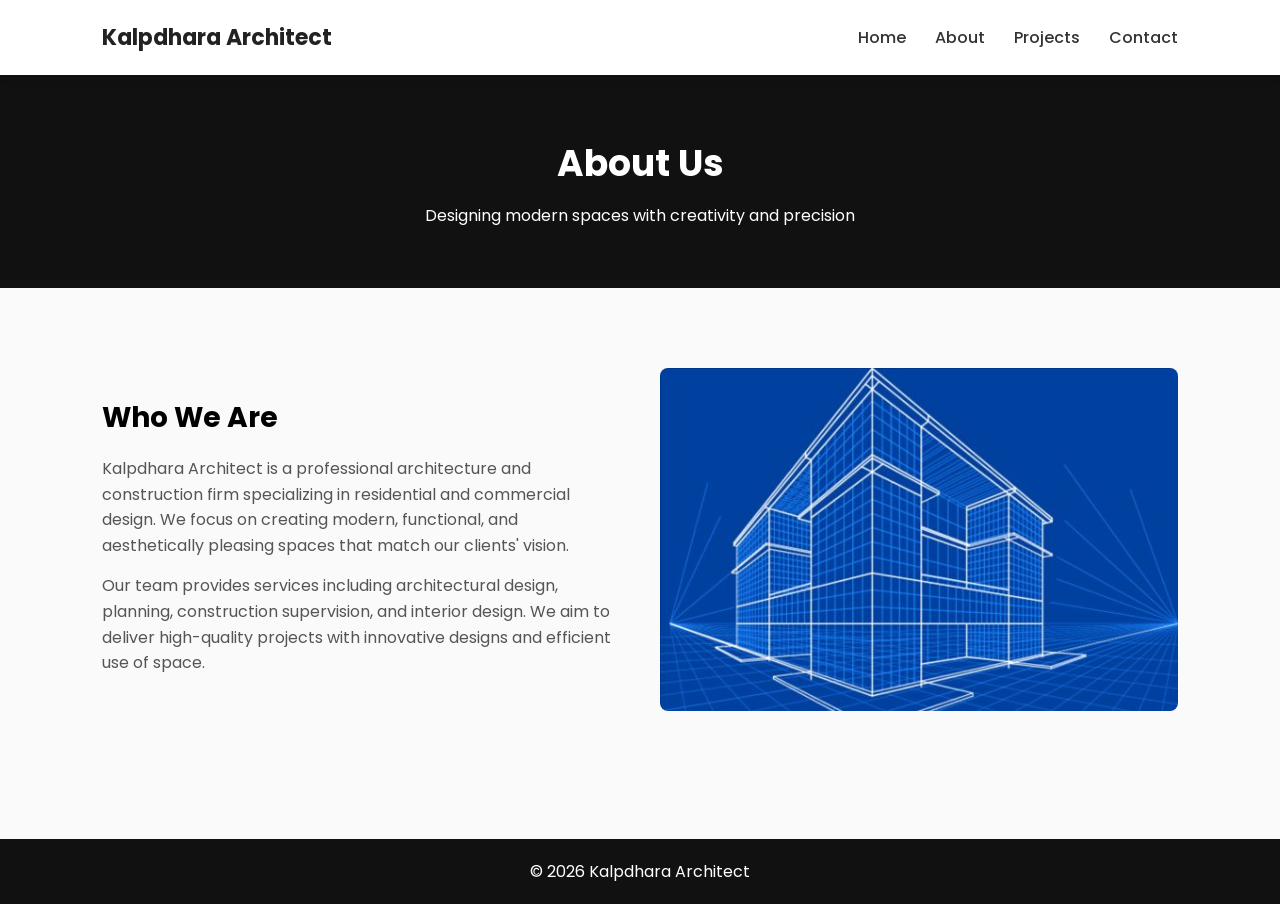
==== about.html @ 81e4fa1d "first commit" ====
<!DOCTYPE html>
<html lang="en">

<head>

<meta charset="UTF-8">
<meta name="viewport" content="width=device-width, initial-scale=1.0">

<title>About - Kalpdhara Architect</title>

<meta name="description" content="Learn about Kalpdhara Architect - a professional architecture and construction firm delivering modern residential and commercial designs.">

<link rel="stylesheet" href="css/style.css">

<link href="https://fonts.googleapis.com/css2?family=Poppins:wght@300;400;600&display=swap" rel="stylesheet">

</head>

<body>

<header>

<h1>Kalpdhara Architect</h1>

<nav>

<a href="index.html">Home</a>
<a href="about.html">About</a>
<a href="projects.html">Projects</a>
<a href="contact.html">Contact</a>

</nav>

</header>


<!-- PAGE BANNER -->

<section class="page-banner">

<h2>About Us</h2>

<p>Designing modern spaces with creativity and precision</p>

</section>


<!-- ABOUT CONTENT -->

<section class="about-section">

<div class="about-container">

<div class="about-text">

<h3>Who We Are</h3>

<p>
Kalpdhara Architect is a professional architecture and construction firm
specializing in residential and commercial design. We focus on creating
modern, functional, and aesthetically pleasing spaces that match our
clients' vision.
</p>

<p>
Our team provides services including architectural design, planning,
construction supervision, and interior design. We aim to deliver
high-quality projects with innovative designs and efficient use of space.
</p>

</div>

<div class="about-image">

<img src="images/about.jpg" alt="Architecture design">

</div>

</div>

</section>


<footer>

<p>© 2026 Kalpdhara Architect</p>

</footer>

<script src="js/script.js"></script>

</body>

</html>
---- css/style.css ----
/* Global Reset */

*{
margin:0;
padding:0;
box-sizing:border-box;
}

body{
font-family: 'Poppins', sans-serif;
background:#fafafa;
line-height:1.6;
}


/* HEADER */

header{
display:flex;
justify-content:space-between;
align-items:center;
padding:20px 8%;
background:white;
box-shadow:0 2px 10px rgba(0,0,0,0.08);
position:sticky;
top:0;
z-index:1000;
}

header h1{
font-size:22px;
color:#222;
}

nav a{
margin-left:25px;
text-decoration:none;
color:#333;
font-weight:500;
transition:0.3s;
}

nav a:hover{
color:#c79a3b;
}


/* HERO SECTION */

.hero{
height:80vh;
background:url('../images/hero.jpg') center/cover no-repeat;
display:flex;
align-items:center;
justify-content:center;
text-align:center;
color:white;
position:relative;
}

.hero::after{
content:"";
position:absolute;
top:0;
left:0;
width:100%;
height:100%;
background:rgba(0,0,0,0.45);
}

.hero-content{
position:relative;
z-index:1;
}

.hero-content h2{
font-size:48px;
margin-bottom:15px;
}

.hero-content p{
font-size:20px;
margin-bottom:25px;
}


/* BUTTON */

.btn{
background:#c79a3b;
padding:12px 30px;
color:white;
text-decoration:none;
border-radius:5px;
transition:0.3s;
}

.btn:hover{
background:#a87c25;
}


/* SERVICES */

.services{
padding:80px 8%;
text-align:center;
}

.services h2{
font-size:32px;
margin-bottom:20px;
}

.service-grid{
display:grid;
grid-template-columns:repeat(auto-fit,minmax(250px,1fr));
gap:30px;
margin-top:40px;
}

.service-card{
background:white;
padding:30px;
border-radius:8px;
box-shadow:0 5px 20px rgba(0,0,0,0.08);
transition:0.3s;
}

.service-card:hover{
transform:translateY(-6px);
}


/* PROJECTS */

.projects{
padding:80px 8%;
text-align:center;
}

.projects h2{
font-size:32px;
margin-bottom:30px;
}

.project-grid{
display:grid;
grid-template-columns:repeat(auto-fit,minmax(300px,1fr));
gap:30px;
}

.project-card{
background:white;
padding:15px;
border-radius:8px;
box-shadow:0 5px 20px rgba(0,0,0,0.08);
transition:0.3s;
}

.project-card:hover{
transform:translateY(-6px);
}

.project-card img{
width:100%;
border-radius:6px;
margin-bottom:10px;
}


/* FOOTER */

footer{
text-align:center;
padding:20px;
background:#111;
color:white;
margin-top:40px;
}


/* WHATSAPP BUTTON */

.whatsapp{
position:fixed;
bottom:20px;
right:20px;
background:#25D366;
color:white;
padding:12px 18px;
border-radius:30px;
text-decoration:none;
font-size:14px;
box-shadow:0 4px 10px rgba(0,0,0,0.2);
}


/* MOBILE */

@media(max-width:768px){

header{
flex-direction:column;
align-items:flex-start;
}

nav{
margin-top:10px;
}

.hero-content h2{
font-size:32px;
}

.hero-content p{
font-size:16px;
}

}
/* PAGE BANNER */

.page-banner{

background:#111;
color:white;
text-align:center;
padding:60px 20px;

}

.page-banner h2{

font-size:36px;
margin-bottom:10px;

}


/* ABOUT SECTION */

.about-section{

padding:80px 8%;

}

.about-container{

display:grid;
grid-template-columns:1fr 1fr;
gap:40px;
align-items:center;

}

.about-text h3{

font-size:28px;
margin-bottom:15px;

}

.about-text p{

margin-bottom:15px;
color:#555;

}

.about-image img{

width:100%;
border-radius:8px;

}


/* MOBILE */

@media(max-width:768px){

.about-container{

grid-template-columns:1fr;

}

}
/* CONTACT PAGE */

.contact-section{

padding:80px 8%;
text-align:center;

}

.contact-container{

display:grid;
grid-template-columns:repeat(auto-fit,minmax(250px,1fr));
gap:30px;
margin-top:30px;

}

.contact-card{

background:white;
padding:30px;
border-radius:8px;
box-shadow:0 5px 20px rgba(0,0,0,0.08);
transition:0.3s;

}

.contact-card:hover{

transform:translateY(-5px);

}

.contact-card a{

color:#c79a3b;
text-decoration:none;
font-weight:500;

}

.map-section{

margin-top:40px;

}

/* CTA SECTION */

.cta{

background:#111;
color:white;
text-align:center;
padding:70px 20px;

}

.cta h2{

font-size:32px;
margin-bottom:15px;

}

.cta p{

margin-bottom:20px;

}
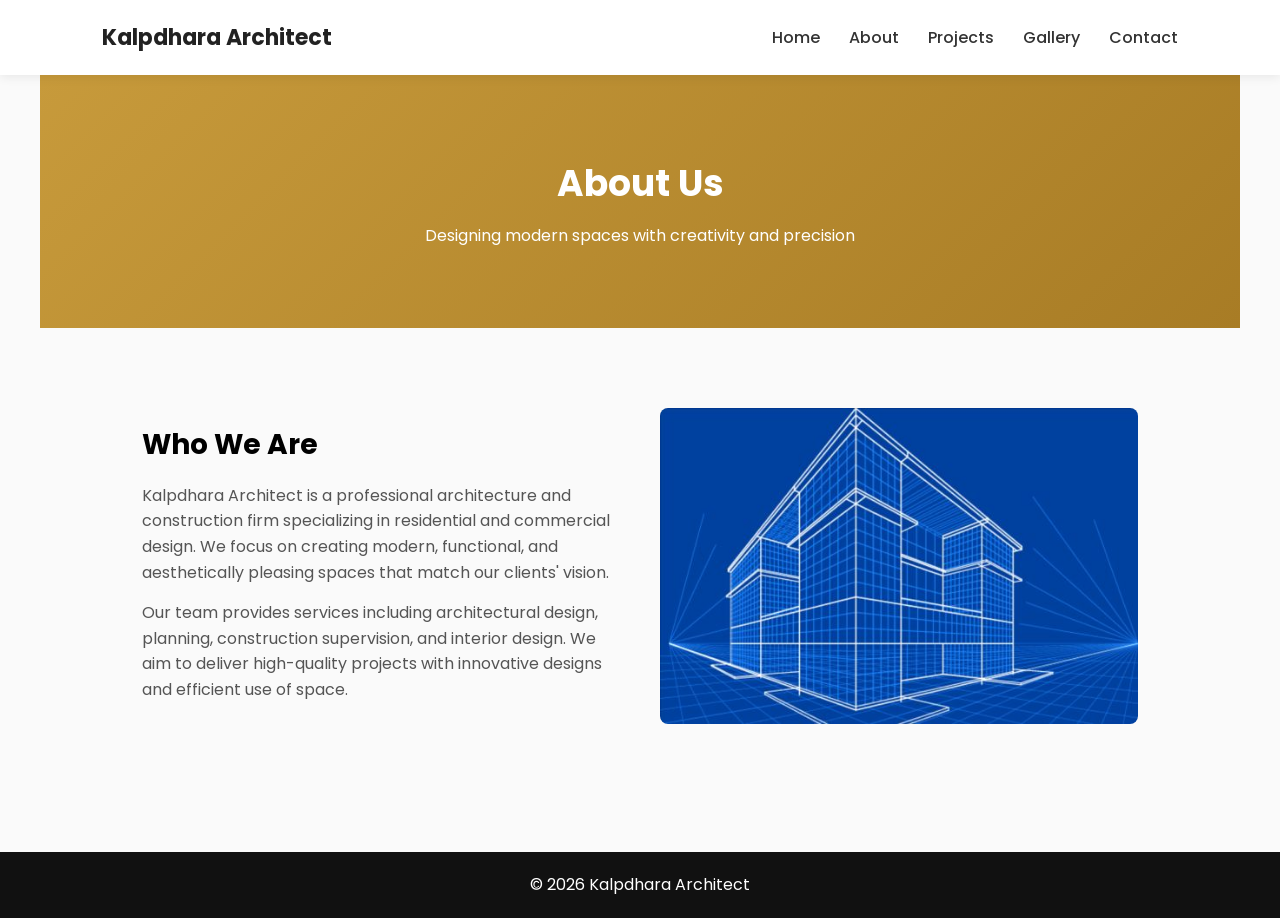
==== commit 7bc4085e: "add many changes including banner change color, testimonial, added new gallery page and mobile hambu" ====
--- a/about.html
+++ b/about.html
@@ -22,11 +22,18 @@
 
 <h1>Kalpdhara Architect</h1>
 
-<nav>
+<div class="menu-toggle" id="menuToggle">
+<span></span>
+<span></span>
+<span></span>
+</div>
+
+<nav id="navMenu">
 
 <a href="index.html">Home</a>
 <a href="about.html">About</a>
 <a href="projects.html">Projects</a>
+<a href="gallery.html">Gallery</a>
 <a href="contact.html">Contact</a>
 
 </nav>
--- a/css/style.css
+++ b/css/style.css
@@ -49,7 +49,7 @@
 
 .hero{
 height:80vh;
-background:url('../images/hero.jpg') center/cover no-repeat;
+background:url('../images/project4.jpg') center/cover no-repeat;
 display:flex;
 align-items:center;
 justify-content:center;
@@ -103,32 +103,64 @@
 /* SERVICES */
 
 .services{
-padding:80px 8%;
-text-align:center;
-}
-
-.services h2{
+
+padding:70px 20px;
+text-align:center;
+}
+
+.section-title{
+
 font-size:32px;
-margin-bottom:20px;
+margin-bottom:40px;
+
 }
 
 .service-grid{
+
 display:grid;
-grid-template-columns:repeat(auto-fit,minmax(250px,1fr));
-gap:30px;
-margin-top:40px;
+grid-template-columns:repeat(auto-fit,minmax(260px,1fr));
+gap:25px;
+max-width:1100px;
+margin:auto;
+
 }
 
 .service-card{
+
 background:white;
 padding:30px;
-border-radius:8px;
-box-shadow:0 5px 20px rgba(0,0,0,0.08);
-transition:0.3s;
+border-radius:10px;
+box-shadow:0 4px 15px rgba(0,0,0,0.08);
+text-align:center;
+transition:0.3s;
+
 }
 
 .service-card:hover{
+
 transform:translateY(-6px);
+
+}
+
+.service-icon{
+
+font-size:40px;
+color:#c79a3b;
+margin-bottom:15px;
+
+}
+
+.service-card h3{
+
+margin-bottom:10px;
+
+}
+
+.service-card p{
+
+color:#666;
+font-size:15px;
+
 }
 
 
@@ -221,12 +253,10 @@
 /* PAGE BANNER */
 
 .page-banner{
-
-background:#111;
+background:linear-gradient(135deg,#c79a3b,#a87c25);
 color:white;
 text-align:center;
-padding:60px 20px;
-
+padding:80px 20px;
 }
 
 .page-banner h2{
@@ -357,4 +387,345 @@
 
 margin-bottom:20px;
 
+}
+
+.icon-circle{
+
+width:70px;
+height:70px;
+background:#c79a3b;
+border-radius:50%;
+display:flex;
+align-items:center;
+justify-content:center;
+margin:0 auto 15px auto;
+
+}
+
+.icon-circle{
+
+width:70px;
+height:70px;
+background:#c79a3b;
+border-radius:50%;
+display:flex;
+align-items:center;
+justify-content:center;
+margin:0 auto 15px auto;
+transition:0.3s ease;
+
+}
+
+.icon-circle i{
+
+font-size:30px;
+color:white;
+transition:0.4s;
+
+}
+
+/* Hover animation */
+
+.service-card:hover .icon-circle{
+
+transform:scale(1.1);
+background:#a87c25;
+
+}
+
+.service-card:hover .icon-circle i{
+
+transform:rotate(15deg);
+
+}
+
+.visitor-box{
+margin-top:10px;
+display:flex;
+align-items:center;
+justify-content:center;
+gap:8px;
+}
+
+.visitor-icon{
+color:#c79a3b;
+font-size:14px;
+}
+
+.visitor-img{
+height:20px;
+}
+
+/* GALLERY */
+
+.gallery{
+padding:80px 20px;
+max-width:1200px;
+margin:auto;
+}
+
+.gallery-grid{
+display:grid;
+grid-template-columns:repeat(auto-fit,minmax(250px,1fr));
+gap:25px;
+margin-top:30px;
+}
+
+.gallery-grid img{
+width:100%;
+height:260px;
+object-fit:cover;
+border-radius:10px;
+cursor:pointer;
+transition:0.3s;
+}
+
+.gallery-grid img:hover{
+transform:scale(1.05);
+}
+
+/* TESTIMONIALS */
+
+.testimonials{
+padding:80px 8%;
+background:#f7f7f7;
+text-align:center;
+}
+
+.testimonial-grid{
+display:grid;
+grid-template-columns:repeat(auto-fit,minmax(260px,1fr));
+gap:25px;
+margin-top:40px;
+}
+
+.testimonial-card{
+background:white;
+padding:30px;
+border-radius:10px;
+box-shadow:0 5px 20px rgba(0,0,0,0.08);
+transition:0.3s;
+}
+
+.testimonial-card:hover{
+transform:translateY(-6px);
+}
+
+.google-icon{
+color:#DB4437;
+font-size:22px;
+margin-bottom:10px;
+}
+
+.testimonial-card p{
+font-size:15px;
+color:#555;
+margin-bottom:15px;
+}
+
+.testimonial-card h4{
+margin-bottom:5px;
+}
+
+.stars{
+color:#fbbc05;
+font-size:18px;
+}
+
+/* IMAGE POPUP */
+
+.image-popup{
+display:none;
+position:fixed;
+top:0;
+left:0;
+width:100%;
+height:100%;
+background:rgba(0,0,0,0.9);
+justify-content:center;
+align-items:center;
+z-index:2000;
+}
+
+.image-popup img{
+max-width:90%;
+max-height:90%;
+border-radius:8px;
+}
+
+.gallery-grid img{
+cursor:pointer;
+transition:0.3s;
+}
+
+.gallery-grid img:hover{
+transform:scale(1.05);
+}
+
+.image-popup{
+display:none;
+position:fixed;
+top:0;
+left:0;
+width:100%;
+height:100%;
+background:rgba(0,0,0,0.9);
+justify-content:center;
+align-items:center;
+z-index:2000;
+padding:20px;
+}
+
+/* GALLERY */
+
+
+
+.gallery{
+max-width:1300px;
+margin:80px auto;
+padding:0 60px;
+}
+
+.gallery-grid{
+display:grid;
+grid-template-columns:repeat(auto-fit,minmax(250px,1fr));
+gap:25px;
+margin-top:30px;
+}
+
+.gallery-grid img{
+width:100%;
+height:260px;
+object-fit:cover;
+border-radius:10px;
+cursor:pointer;
+transition:0.3s;
+}
+
+.gallery-grid img:hover{
+transform:scale(1.05);
+}
+
+section{
+max-width:1200px;
+margin:auto;
+}
+
+@media(max-width:768px){
+
+.gallery{
+padding:60px 20px;
+}
+
+}
+
+/* HAMBURGER MENU */
+
+.menu-toggle{
+display:none;
+font-size:24px;
+cursor:pointer;
+}
+
+/* MOBILE MENU */
+
+@media(max-width:768px){
+
+.menu-toggle{
+display:block;
+position:absolute;
+right:8%;
+top:22px;
+}
+
+nav{
+display:none;
+flex-direction:column;
+width:100%;
+background:white;
+position:absolute;
+top:70px;
+left:0;
+padding:20px 8%;
+box-shadow:0 4px 10px rgba(0,0,0,0.1);
+}
+
+nav a{
+margin:10px 0;
+}
+
+nav.active{
+display:flex;
+}
+
+}
+
+/* HAMBURGER MENU */
+
+.menu-toggle{
+display:none;
+flex-direction:column;
+cursor:pointer;
+gap:5px;
+}
+
+.menu-toggle span{
+width:25px;
+height:3px;
+background:#333;
+transition:0.3s;
+}
+
+/* ANIMATION TO X */
+
+.menu-toggle.active span:nth-child(1){
+transform:rotate(45deg) translate(5px,5px);
+}
+
+.menu-toggle.active span:nth-child(2){
+opacity:0;
+}
+
+.menu-toggle.active span:nth-child(3){
+transform:rotate(-45deg) translate(6px,-6px);
+}
+
+/* MOBILE MENU */
+
+@media(max-width:768px){
+
+header{
+position:relative;
+}
+
+.menu-toggle{
+display:flex;
+position:absolute;
+right:8%;
+top:25px;
+}
+
+nav{
+position:absolute;
+top:70px;
+left:0;
+width:100%;
+background:white;
+flex-direction:column;
+align-items:center;
+max-height:0;
+overflow:hidden;
+transition:max-height 0.4s ease;
+box-shadow:0 4px 10px rgba(0,0,0,0.1);
+}
+
+nav a{
+margin:15px 0;
+font-size:16px;
+}
+
+nav.active{
+max-height:300px;
+}
+
 }
